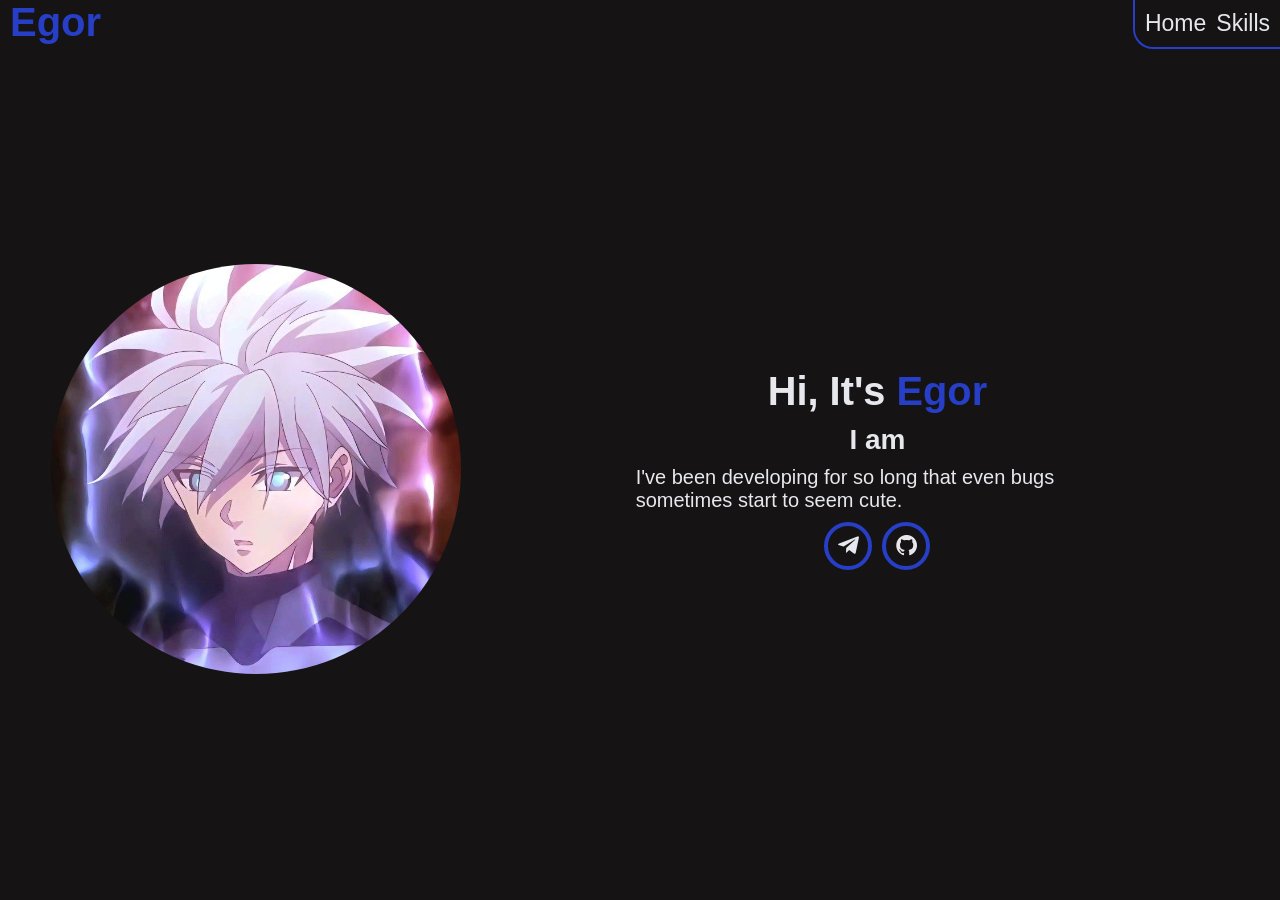
==== index.html @ af2187a4 "basic version" ====
<!DOCTYPE html>
<html lang="en">
    <head>
        <meta charset="UTF-8">
        <meta name="viewport" content="width=device-width, initial-scale=1">
        <title>Home</title>
        <link rel="stylesheet" href="css/main.css">
        <link href='https://unpkg.com/boxicons@2.1.4/css/boxicons.min.css' rel='stylesheet'>
        <link rel="icon" href="photo/code.ico">
    </head>
    <body>
        <nav>
            <a style="text-decoration: none;" href="/"><span class="logo">Egor</span></a>
            <div class="categories">
                <a href="/">Home</a>
                <a href="/skills">Skills</a>
            </div>
        </nav>
        <section class="main">
            <div class="home-photo">
                <img src="photo/face.jpg" alt="My photo">
            </div>
            <div class="home-info">
                <div class="hello">
                    <h3>Hi, It's <span>Egor</span></h3>
                </div>
                <div class="typing-text">
                    <h4> I am <span></span></h4>
                </div>
                <div class="about-me">
                    <p>I've been developing for so long that even bugs sometimes start to seem cute.</p>
                </div>
                <div class="social-icons">
                    <a href="https://t.me/asfkendksn"><i class='bx bxl-telegram'></i></a>
                    <a href="https://github.com/Pineapple936"><i class='bx bxl-github'></i></a>
                </div>
            </div>
        </section>
    </body>
</html>
---- css/main.css ----
:root{
    color-scheme: only light;
    --main-color: #263fc6;
    --font-color: #e7e8ed;
    --background-color: #151313;
    --normal-font: 2rem;
}
*{
    padding: 0;
    margin: 0;
}
html{
    font-size: 62.5%;
}
body{
    min-height: 100vh;
    box-sizing: border-box;
    background-color: var(--background-color);
    color: var(--font-color);
    font-family: Verdana, Geneva, Tahoma, sans-serif;
}
.logo{
    box-sizing: border-box;
    padding: 1rem 0rem 0rem 1rem;
    font-size: 4rem;
    font-weight: bold;
    color: var(--main-color);
}
.categories{
    font-size: 2.3rem;
    position: absolute;
    top: 0%;
    right: 0%;
    display: flex;
    gap: 1rem;
    box-sizing: border-box;
    border-left: 0.2rem solid var(--main-color);
    border-bottom: 0.2rem solid var(--main-color);
    border-radius: 0px 0px 0px 2rem;
    padding: 1rem;
}
.categories a{
    text-decoration: none;
    color: var(--font-color);
    transition: 0.2s ease;
}
.categories a:hover, a:active{
    border-bottom: 0.5rem solid var(--main-color);
    border-radius: 0.5rem;
    color: var(--main-color);
}
.main{
    display: flex;
    min-height: 92vh;
    box-sizing: border-box;
    gap: 2rem;
    padding-top: 2rem;
}
.home-photo{
    display: flex;
    justify-content: center;
    align-items: center;
    box-sizing: border-box;
    width: 40%;
}
.home-photo img{
    position: relative;
    width: 32vw;
    border-radius: 50%;
    transition: 0.3s ease;
}
.home-photo img:hover{
    transform: scale(1.05);
    box-shadow: 0rem 0rem 3rem 1.2rem var(--main-color);
}
.home-info{
    display: flex;
    flex-direction: column;
    justify-content: center;
    align-items: center;
    gap: 1rem;
    box-sizing: border-box;
    font-size: var(--normal-font);
}
.home-info span{
    color: var(--main-color);
}
.home-info .hello{
    font-size: 1.7em;
}
.home-info .typing-text{
    font-size: 1.4em;
    font-weight: bold;
}
.home-info .typing-text span{
    position: relative;
}
.home-info .typing-text span::before{
    content: "";
    animation: words 10s infinite;
}
.home-info .typing-text span::after{
    content: " ";
    position: absolute;
    right: -8px;
    background-color: var(--background-color);
    animation: 5s typing-text steps(50, end) infinite, cursor 0.6s infinite;
}
@keyframes typing-text{
    0%{
        width: 100%
    }
    70%, 90%{
        width: 0%
    }
    100%{
        width: 100%
    }
}
@keyframes words{
    0%, 50%{
        content: "Beginner programmer";
    }
    51%, 100%{
        content: "Web developer";
    }
}
@keyframes cursor {
    to{
        border-left: 3px solid var(--main-color);
    }
}
.about-me{
    width: 70%;
}
.social-icons{
    display: inline-flex;
    gap: 1rem;
}
.social-icons a{
    display: inline-flex;
    justify-content: center;
    align-items: center;
    width: 4rem;
    height: 4rem;
    border: 0.4rem solid var(--main-color);
    border-radius: 50%;
    text-decoration: none;
    font-size: 2.5rem;
    color: var(--font-color);
    transition: 0.3s ease;
}
.social-icons a:hover{
    background-color: var(--main-color);
    box-shadow: 0rem 0rem 25px var(--main-color);
    transform: scale(1.3) translateY(-5px);
    color: var(--background-color);
}
.skills{
    display: flex;
    flex-wrap: wrap;
    justify-content: space-evenly;
    align-items: center;
    width: 100%;
    box-sizing: border-box;
}
.card{
    position: relative;
    display: grid;
    place-content: center;
    box-sizing: border-box;
    width: 30%;
    height: 90%;
    border-radius: 1rem;
    padding: 3rem 2rem;
    font-size: var(--normal-font);
    transition: 0.3s ease;
    overflow: hidden;
}
.card:hover{
    scale: 1.1;
}
.card::before, .card::after{
    position: absolute;
}
.card::before{
    content: "";
    top: 50%;
    left: 50%;
    translate: -50% -50%;
    z-index: -2;
    width: 200%;
    height: 200%;
    background-image: conic-gradient(var(--color) 0deg, transparent 60deg, transparent 180deg, var(--color) 180deg, transparent 240deg);
    animation: 8s border linear infinite;
}
.card:hover::before{
    animation-play-state: paused;
}
.card::after{
    content: "";
    width: calc(100% - 1rem);
    height: calc(100% - 1rem);
    top: 50%;
    left: 50%;
    translate: -50% -50%;
    border-radius: 1rem;
    z-index: -1;
    background-color: var(--background-color);
}
.card:hover::after{
    background-color: #17171a;
}
@keyframes border{
    to{
        transform: rotateZ(360deg);
    }
}
.card i{
    text-align: center;
    font-size: 10rem;
    -webkit-text-stroke: 0.2rem var(--color);
    color: transparent;
}
.card:hover i{
    color: var(--color);
    -webkit-text-stroke: 0.2rem var(--background-color);
}
.card .title{
    margin-block: 2.5rem 1.5rem;
    font-size: 3.5rem;
    text-align: center;
    color: var(--color);
}
.card .text{
    text-align: center;
    font-size: 2.5rem;
    opacity: 0.7;
}
.card:hover .text{
    opacity: 1;
}
@media(max-width: 750px){
    .categories{
        position: absolute;
        flex-direction: column;
        top: 0px;
        right: 0px;
        padding: 1rem;
        gap: 1rem;
    }
    .main{
        flex-direction: column;
    }
    .home-photo{
        width: 100%;
    }
    .home-photo img{
        width: 53%;
    }
    .home-info{
        justify-content: flex-start;
        align-items: flex-start;
        width: 100%;
        padding-left: 0.9rem;
    }
    .home-info .typing-text{
        font-size: 1em;
    }
    .about-me{
        width: 90%;
    }
    .home-info .social-icons a{
        width: 4rem;
        height: 4rem;
        font-size: 2rem;
    }
    .skills{
        flex-direction: column;
        align-items: center;
        gap: 2rem;
        padding-top: 2rem;
        padding-bottom: 2rem;
    }
    .card{
        width: 65%;
    }
    .card .title{
        font-size: 3.5rem;
    }
    .card .text{
        font-size: 2rem;
    }
}
@media(max-width: 430px){
    .home-photo img{
        width: 85%;
    }
}
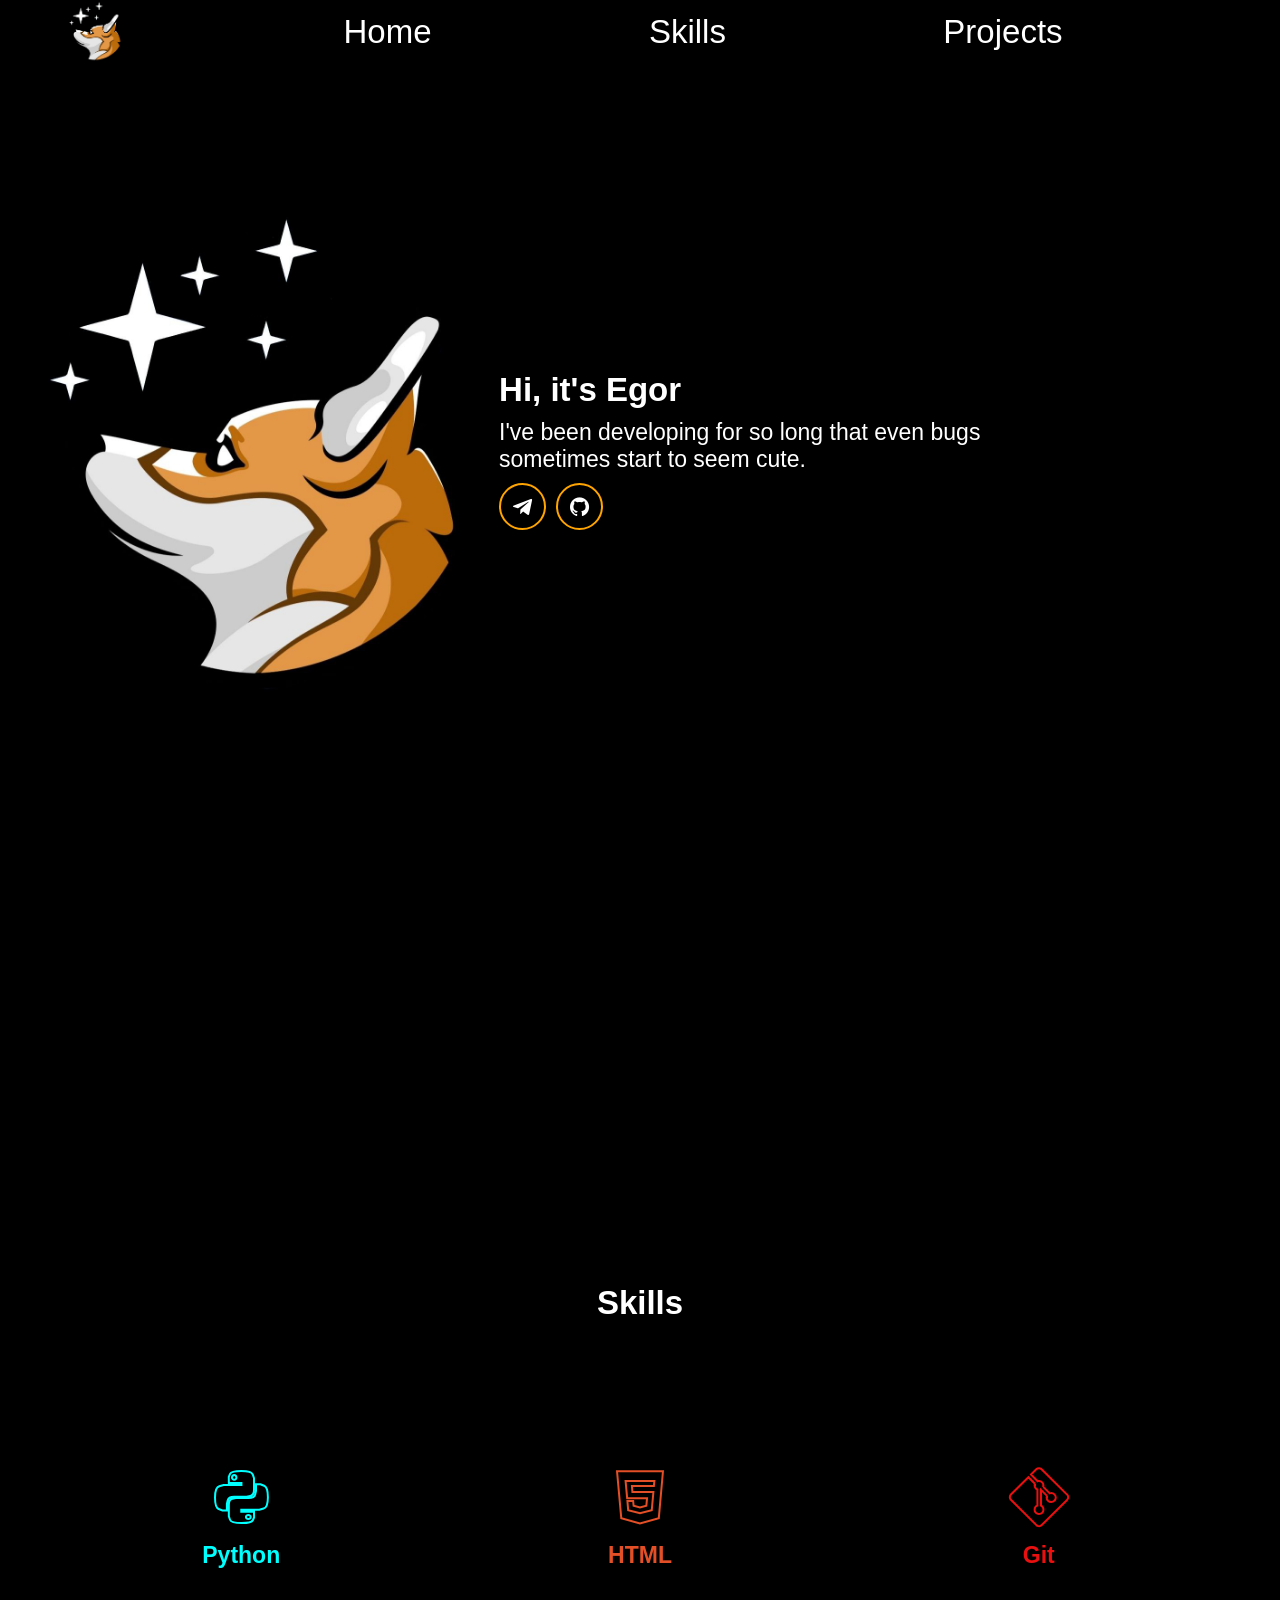
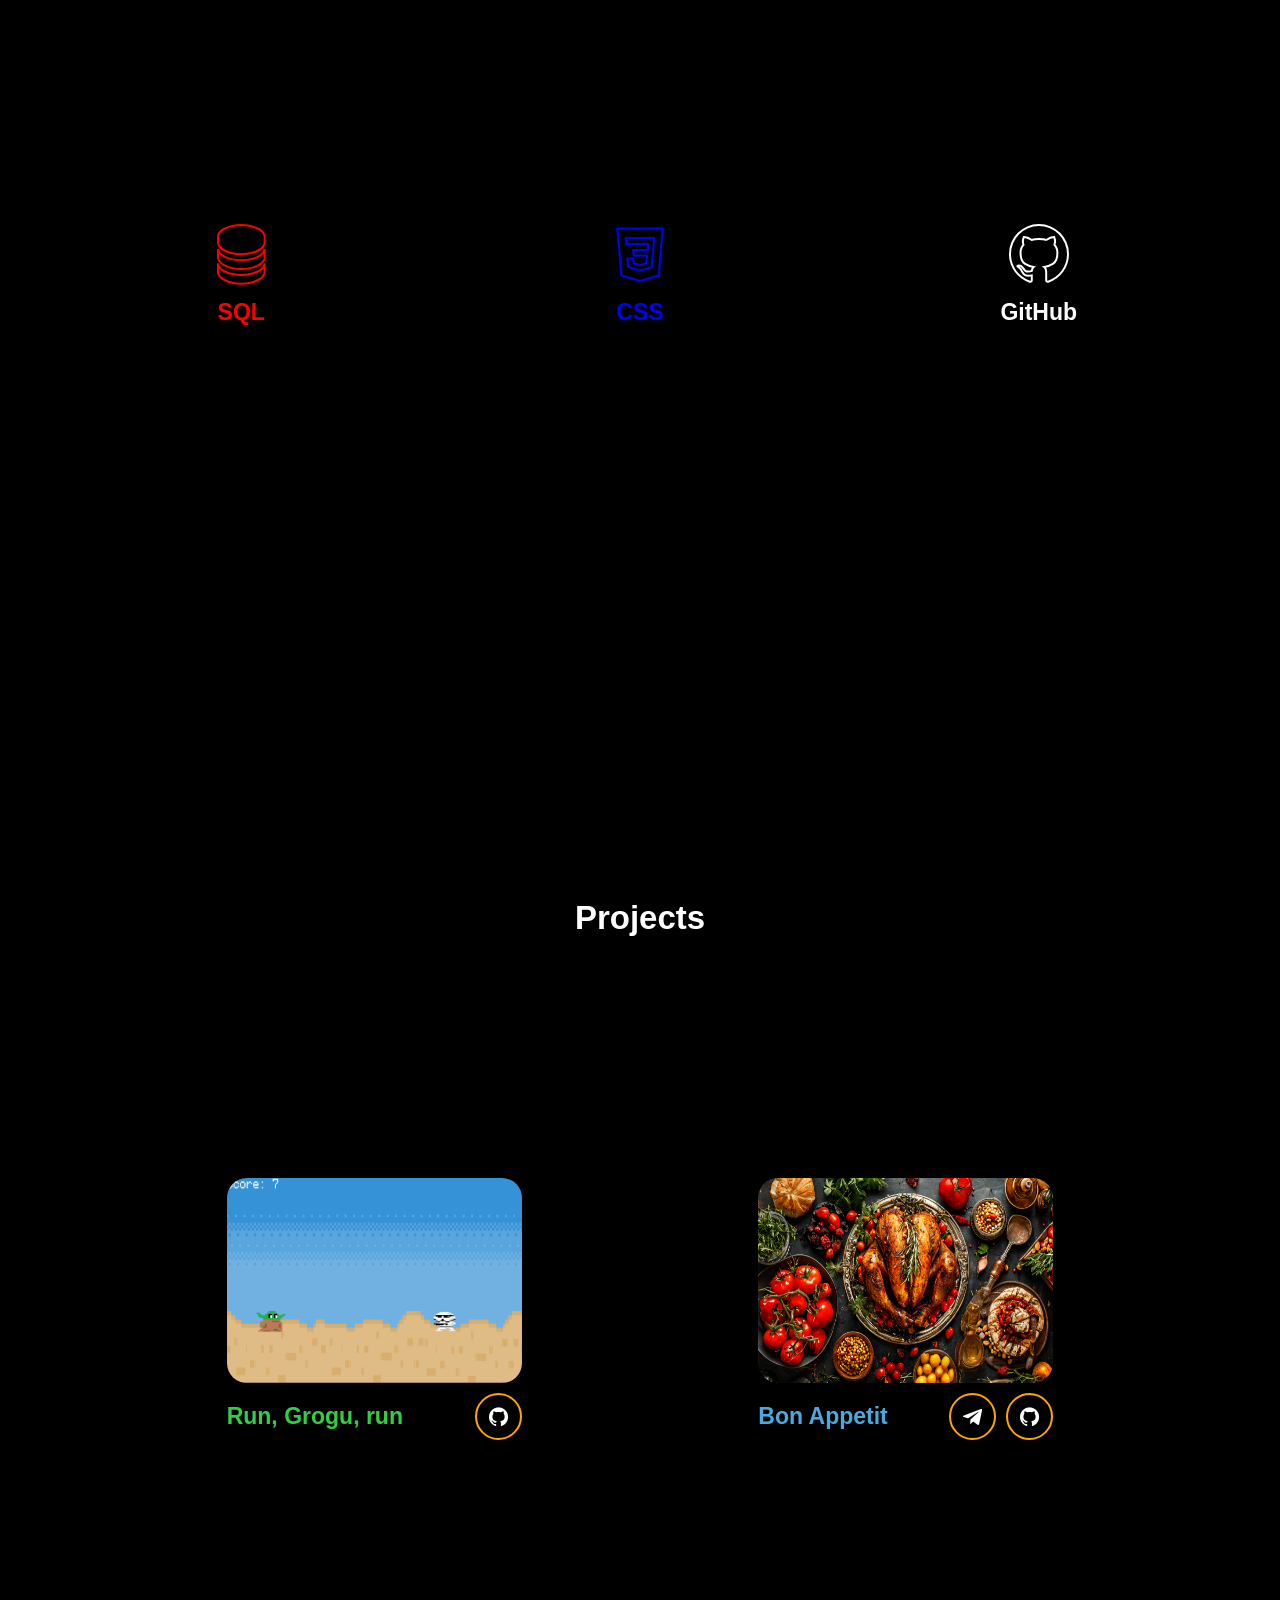
==== commit 58dab7f8: "create website" ====
--- a/index.html
+++ b/index.html
@@ -2,39 +2,85 @@
 <html lang="en">
     <head>
         <meta charset="UTF-8">
-        <meta name="viewport" content="width=device-width, initial-scale=1">
+        <meta name="viewport" content="width=device-width, initial-scale=1.0">
         <title>Home</title>
         <link rel="stylesheet" href="css/main.css">
         <link href='https://unpkg.com/boxicons@2.1.4/css/boxicons.min.css' rel='stylesheet'>
-        <link rel="icon" href="photo/code.ico">
     </head>
     <body>
         <nav>
-            <a style="text-decoration: none;" href="/"><span class="logo">Egor</span></a>
-            <div class="categories">
-                <a href="/">Home</a>
-                <a href="/skills">Skills</a>
+            <img src="image/me.jpg" alt="me">
+            <div class="links">
+                <a href="#home">Home</a>
+                <a href="#skills">Skills</a>
+                <a href="#projects">Projects</a>
             </div>
         </nav>
-        <section class="main">
-            <div class="home-photo">
-                <img src="photo/face.jpg" alt="My photo">
+        <div id="home" class="container">
+            <div class="my-photo">
+                <img src="image/me.jpg" alt="me">
             </div>
-            <div class="home-info">
-                <div class="hello">
-                    <h3>Hi, It's <span>Egor</span></h3>
-                </div>
-                <div class="typing-text">
-                    <h4> I am <span></span></h4>
-                </div>
-                <div class="about-me">
-                    <p>I've been developing for so long that even bugs sometimes start to seem cute.</p>
-                </div>
+            <div class="about-me">
+                <h1>Hi, it's Egor</h1>
+                <span>I've been developing for so long that even bugs sometimes start to seem cute.</span>
                 <div class="social-icons">
                     <a href="https://t.me/asfkendksn"><i class='bx bxl-telegram'></i></a>
                     <a href="https://github.com/Pineapple936"><i class='bx bxl-github'></i></a>
                 </div>
             </div>
-        </section>
+        </div>
+        <div id="skills" class="container skills">
+            <h1>Skills</h1>
+            <div class="table">
+                <div class="card" style="--color: aqua">
+                    <i class='bx bxl-python'></i>
+                    <h1 class="title ">Python</h1>
+                </div>
+                <div class="card" style="--color: #E34F26">
+                    <i class='bx bxl-html5'></i>
+                    <h1 class="title ">HTML</h1>
+                </div>
+                <div class="card" style="--color: #ea1010">
+                    <i class='bx bxl-git'></i>
+                    <h1 class="title ">Git</h1>
+                </div>
+                <div class="card" style="--color: red">
+                    <i class='bx bxs-data'></i>
+                    <h1 class="title ">SQL</h1>
+                </div>
+                <div class="card" style="--color: blue">
+                    <i class='bx bxl-css3' ></i>
+                    <h1 class="title ">CSS</h1>
+                </div>
+                <div class="card" style="--color: white">
+                    <i class='bx bxl-github' ></i>
+                    <h1 class="title ">GitHub</h1>
+                </div>
+            </div>
+        </div>
+        <div id="projects" class="container skills">
+            <h1>Projects</h1>
+            <div class="table">
+                <div class="card" style="--color: #2fd142">
+                    <img src="image/projects photo/run, grog, run.png" alt="game">
+                    <div class="project-info">
+                        <h1 class="title ">Run, Grogu, run</h1>
+                        <div class="social-icons">
+                            <a href="https://github.com/Pineapple936/Grogu-game" title="link to the repository"><i class='bx bxl-github'></i></a>
+                        </div>
+                    </div>
+                </div>
+                <div class="card" style="--color: #49a9e0">
+                    <img src="image/projects photo/Bon Appetit bot.jpg" alt="game">
+                    <div class="project-info">
+                        <h1 class="title ">Bon Appetit</h1>
+                        <div class="social-icons">
+                            <a href="https://t.me/mybonappetitbot"><i class='bx bxl-telegram'></i></a>
+                            <a href="https://github.com/Pineapple936/RecipeSearchBot" title="link to the repository"><i class='bx bxl-github'></i></a>
+                        </div>
+                    </div>
+                </div>
+            </div>
+        </div>
     </body>
-</html>+</html>
--- a/css/main.css
+++ b/css/main.css
@@ -1,299 +1,240 @@
 :root{
     color-scheme: only light;
-    --main-color: #263fc6;
-    --font-color: #e7e8ed;
-    --background-color: #151313;
-    --normal-font: 2rem;
-}
-*{
+
+    --font-normal: 2.3rem;
+    --font-large: 3.3rem;
+    --font-color: white;
+    --font-color-hover: orange;
+    --background-color: black;
+    --indent: 1rem;
+    --border-radius: 20px;
+
+    --symbol-size: 7rem;
+    --background-color-skills: #cd6400;
+    --gap: 1rem;
+}
+
+::-webkit-scrollbar {
+    width: 0;
+}
+
+* {
     padding: 0;
     margin: 0;
-}
-html{
+    font-size: var(--font-normal);
+    color: var(--font-color)
+}
+
+html {
     font-size: 62.5%;
-}
-body{
-    min-height: 100vh;
+    font-family: Verdana, Tahoma, sans-serif;
+    scroll-behavior: smooth;
+}
+
+body {
+    display: flex;
+    flex-direction: column;
+    justify-content: space-between;
+    width: 100%;
+    height: 370vh;
     box-sizing: border-box;
     background-color: var(--background-color);
-    color: var(--font-color);
-    font-family: Verdana, Geneva, Tahoma, sans-serif;
-}
-.logo{
+}
+
+nav {
+    position: fixed;
+    z-index: 1;
+    display: flex;
+    align-items: center;
+    width: 100%;
+    height: 7vh;
+    background-color: rgba(0, 0, 0, 0.7);
+}
+
+nav img{
+    margin-left: 5%;
+    height: 100%;
+    border-radius: 50%;
+}
+
+nav .links {
+    display: flex;
+    flex-grow: 1;
+    justify-content: space-evenly;
+}
+
+nav .links a {
+    font-size: var(--font-large);
+    text-decoration: none;
+    transition: 0.3s ease;
+}
+
+nav a:hover{
+    color: var(--font-color-hover)
+}
+
+.container {
+    display: flex;
+    justify-content: center;
+    align-items: center;
+    width: 100%;
+    height: 100vh;
     box-sizing: border-box;
-    padding: 1rem 0rem 0rem 1rem;
-    font-size: 4rem;
-    font-weight: bold;
-    color: var(--main-color);
-}
-.categories{
-    font-size: 2.3rem;
-    position: absolute;
-    top: 0%;
-    right: 0%;
-    display: flex;
-    gap: 1rem;
-    box-sizing: border-box;
-    border-left: 0.2rem solid var(--main-color);
-    border-bottom: 0.2rem solid var(--main-color);
-    border-radius: 0px 0px 0px 2rem;
     padding: 1rem;
 }
-.categories a{
-    text-decoration: none;
-    color: var(--font-color);
-    transition: 0.2s ease;
-}
-.categories a:hover, a:active{
-    border-bottom: 0.5rem solid var(--main-color);
-    border-radius: 0.5rem;
-    color: var(--main-color);
-}
-.main{
-    display: flex;
-    min-height: 92vh;
-    box-sizing: border-box;
-    gap: 2rem;
-    padding-top: 2rem;
-}
-.home-photo{
-    display: flex;
-    justify-content: center;
-    align-items: center;
-    box-sizing: border-box;
+
+.container h1 {
+    font-size: var(--font-large);
+}
+
+#home .my-photo{
+    display: grid;
+    place-content: center;
     width: 40%;
 }
-.home-photo img{
-    position: relative;
-    width: 32vw;
+
+#home .my-photo img {
+    width: 100%;
     border-radius: 50%;
-    transition: 0.3s ease;
-}
-.home-photo img:hover{
-    transform: scale(1.05);
-    box-shadow: 0rem 0rem 3rem 1.2rem var(--main-color);
-}
-.home-info{
-    display: flex;
-    flex-direction: column;
-    justify-content: center;
-    align-items: center;
-    gap: 1rem;
-    box-sizing: border-box;
-    font-size: var(--normal-font);
-}
-.home-info span{
-    color: var(--main-color);
-}
-.home-info .hello{
-    font-size: 1.7em;
-}
-.home-info .typing-text{
-    font-size: 1.4em;
-    font-weight: bold;
-}
-.home-info .typing-text span{
-    position: relative;
-}
-.home-info .typing-text span::before{
-    content: "";
-    animation: words 10s infinite;
-}
-.home-info .typing-text span::after{
-    content: " ";
-    position: absolute;
-    right: -8px;
-    background-color: var(--background-color);
-    animation: 5s typing-text steps(50, end) infinite, cursor 0.6s infinite;
-}
-@keyframes typing-text{
-    0%{
-        width: 100%
-    }
-    70%, 90%{
-        width: 0%
-    }
-    100%{
-        width: 100%
-    }
-}
-@keyframes words{
-    0%, 50%{
-        content: "Beginner programmer";
-    }
-    51%, 100%{
-        content: "Web developer";
-    }
-}
-@keyframes cursor {
-    to{
-        border-left: 3px solid var(--main-color);
-    }
-}
-.about-me{
-    width: 70%;
-}
-.social-icons{
+}
+
+#home .about-me {
+    display: flex;
+    flex-direction: column;
+    justify-content: center;
+    align-items: left;
+    gap: var(--indent);
+}
+
+#home .about-me h1 {
+    font-size: var(--font-large);
+}
+
+#home .about-me span {
+    width: 75%;
+}
+
+.social-icons {
     display: inline-flex;
-    gap: 1rem;
-}
-.social-icons a{
+    gap: var(--indent);
+}
+
+.social-icons a {
     display: inline-flex;
     justify-content: center;
     align-items: center;
-    width: 4rem;
-    height: 4rem;
-    border: 0.4rem solid var(--main-color);
+    width: 4.3rem;
+    height: 4.3rem;
+    border: 0.2rem solid var(--font-color-hover);
     border-radius: 50%;
     text-decoration: none;
     font-size: 2.5rem;
     color: var(--font-color);
-    transition: 0.3s ease;
-}
-.social-icons a:hover{
-    background-color: var(--main-color);
-    box-shadow: 0rem 0rem 25px var(--main-color);
+    transition: .2s linear;
+}
+
+.social-icons a:hover {
+    background-color: var(--font-color-hover);
+    box-shadow: 0rem 0rem 25px var(--font-color-hover);
     transform: scale(1.3) translateY(-5px);
     color: var(--background-color);
 }
-.skills{
+
+.skills {
+    flex-direction: column;
+    gap: 2rem;
+}
+
+.table {
     display: flex;
     flex-wrap: wrap;
     justify-content: space-evenly;
     align-items: center;
-    width: 100%;
+    gap: var(--gap);
+    width: 100%;
+    height: 80%;
+}
+
+.table .card {
+    display: flex;
+    flex-direction: column;
+    justify-content: center;
+    align-items: center;
+    gap: var(--gap);
+    width: 25%;
+    height: 40%;
     box-sizing: border-box;
-}
-.card{
-    position: relative;
-    display: grid;
-    place-content: center;
-    box-sizing: border-box;
-    width: 30%;
-    height: 90%;
-    border-radius: 1rem;
-    padding: 3rem 2rem;
-    font-size: var(--normal-font);
-    transition: 0.3s ease;
-    overflow: hidden;
-}
-.card:hover{
-    scale: 1.1;
-}
-.card::before, .card::after{
-    position: absolute;
-}
-.card::before{
-    content: "";
-    top: 50%;
-    left: 50%;
-    translate: -50% -50%;
-    z-index: -2;
-    width: 200%;
-    height: 200%;
-    background-image: conic-gradient(var(--color) 0deg, transparent 60deg, transparent 180deg, var(--color) 180deg, transparent 240deg);
-    animation: 8s border linear infinite;
-}
-.card:hover::before{
-    animation-play-state: paused;
-}
-.card::after{
-    content: "";
-    width: calc(100% - 1rem);
-    height: calc(100% - 1rem);
-    top: 50%;
-    left: 50%;
-    translate: -50% -50%;
-    border-radius: 1rem;
-    z-index: -1;
-    background-color: var(--background-color);
-}
-.card:hover::after{
-    background-color: #17171a;
-}
-@keyframes border{
-    to{
-        transform: rotateZ(360deg);
-    }
-}
-.card i{
-    text-align: center;
-    font-size: 10rem;
+    padding: 1rem;
+    border-radius: var(--border-radius);
+    transition: 0.3s linear;
+}
+
+.table .card:hover{
+    transform: translateY(-8px);
+    box-shadow: 0rem .3rem 2rem .1rem var(--font-color-hover);
+}
+
+#skills .table i {
+    font-size: var(--symbol-size);
     -webkit-text-stroke: 0.2rem var(--color);
     color: transparent;
 }
-.card:hover i{
+
+#skills .table .card:hover i {
+    -webkit-text-stroke: 0.2rem transparent;
     color: var(--color);
-    -webkit-text-stroke: 0.2rem var(--background-color);
-}
-.card .title{
-    margin-block: 2.5rem 1.5rem;
-    font-size: 3.5rem;
-    text-align: center;
-    color: var(--color);
-}
-.card .text{
-    text-align: center;
-    font-size: 2.5rem;
-    opacity: 0.7;
-}
-.card:hover .text{
-    opacity: 1;
-}
-@media(max-width: 750px){
-    .categories{
-        position: absolute;
+}
+
+.table .card h1 {
+    font-size: var(--info-size);
+    color: var(--color)
+}
+
+.table .card img {
+    max-width: 100%;
+    height: 80%;
+    border-radius: var(--border-radius);
+}
+
+#projects .card .project-info {
+    display: flex;
+    justify-content: space-between;
+    align-items: center;
+    width: 100%;
+}
+
+@media (max-width: 800px) {
+    .container{
         flex-direction: column;
-        top: 0px;
-        right: 0px;
-        padding: 1rem;
-        gap: 1rem;
-    }
-    .main{
+    }
+
+    #home .my-photo {
+        width: 70%;
+    }
+
+    #skills .table .card {
+        width: 45%;
+        height: 30%;
+    }
+
+    #projects .table {
         flex-direction: column;
     }
-    .home-photo{
+
+    #projects .table .card{
+        width: 50%;
+    }
+}
+
+@media (max-width: 500px) {
+    nav .links a {
+        font-size: 2.5rem;
+    }
+
+    #home .my-photo {
         width: 100%;
     }
-    .home-photo img{
-        width: 53%;
-    }
-    .home-info{
-        justify-content: flex-start;
-        align-items: flex-start;
-        width: 100%;
-        padding-left: 0.9rem;
-    }
-    .home-info .typing-text{
-        font-size: 1em;
-    }
-    .about-me{
-        width: 90%;
-    }
-    .home-info .social-icons a{
-        width: 4rem;
-        height: 4rem;
-        font-size: 2rem;
-    }
-    .skills{
-        flex-direction: column;
-        align-items: center;
-        gap: 2rem;
-        padding-top: 2rem;
-        padding-bottom: 2rem;
-    }
-    .card{
-        width: 65%;
-    }
-    .card .title{
-        font-size: 3.5rem;
-    }
-    .card .text{
-        font-size: 2rem;
-    }
-}
-@media(max-width: 430px){
-    .home-photo img{
-        width: 85%;
-    }
-}+    #projects .table .card{
+        width: 80%;
+    }
+}
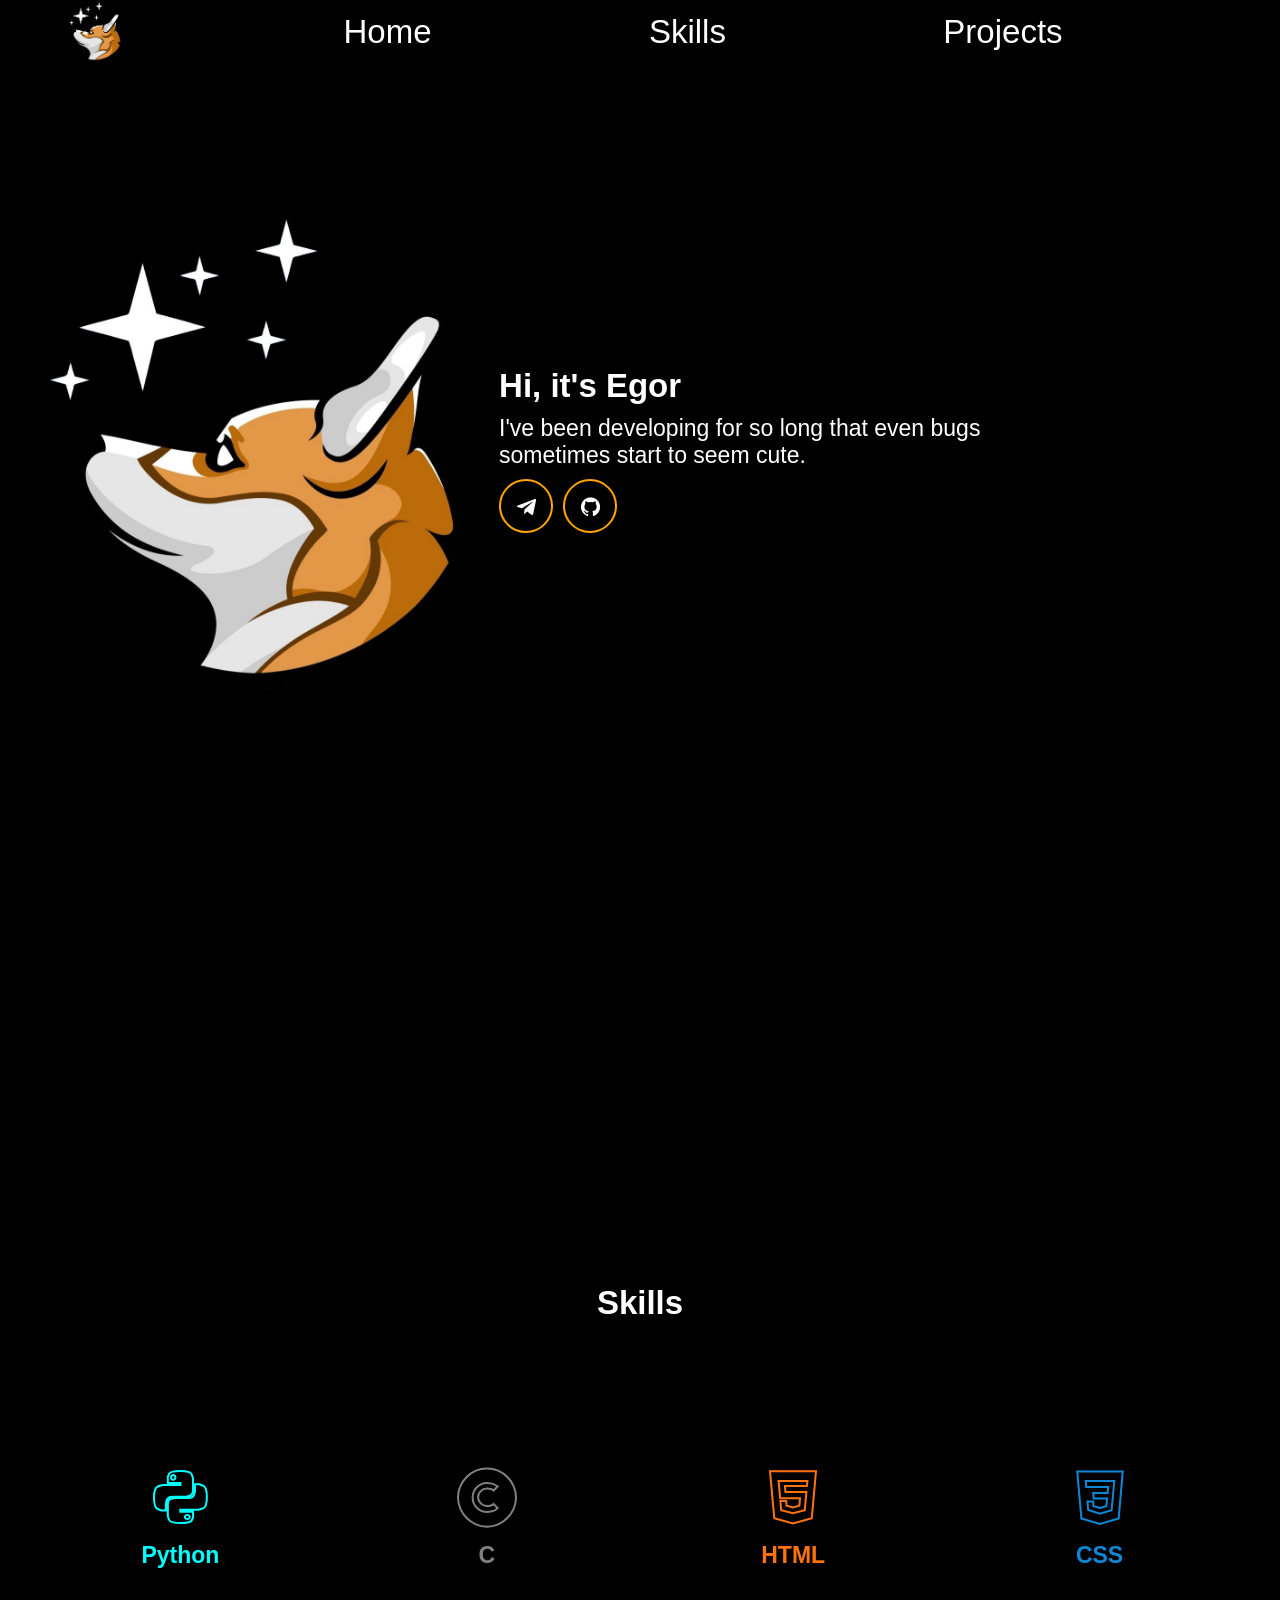
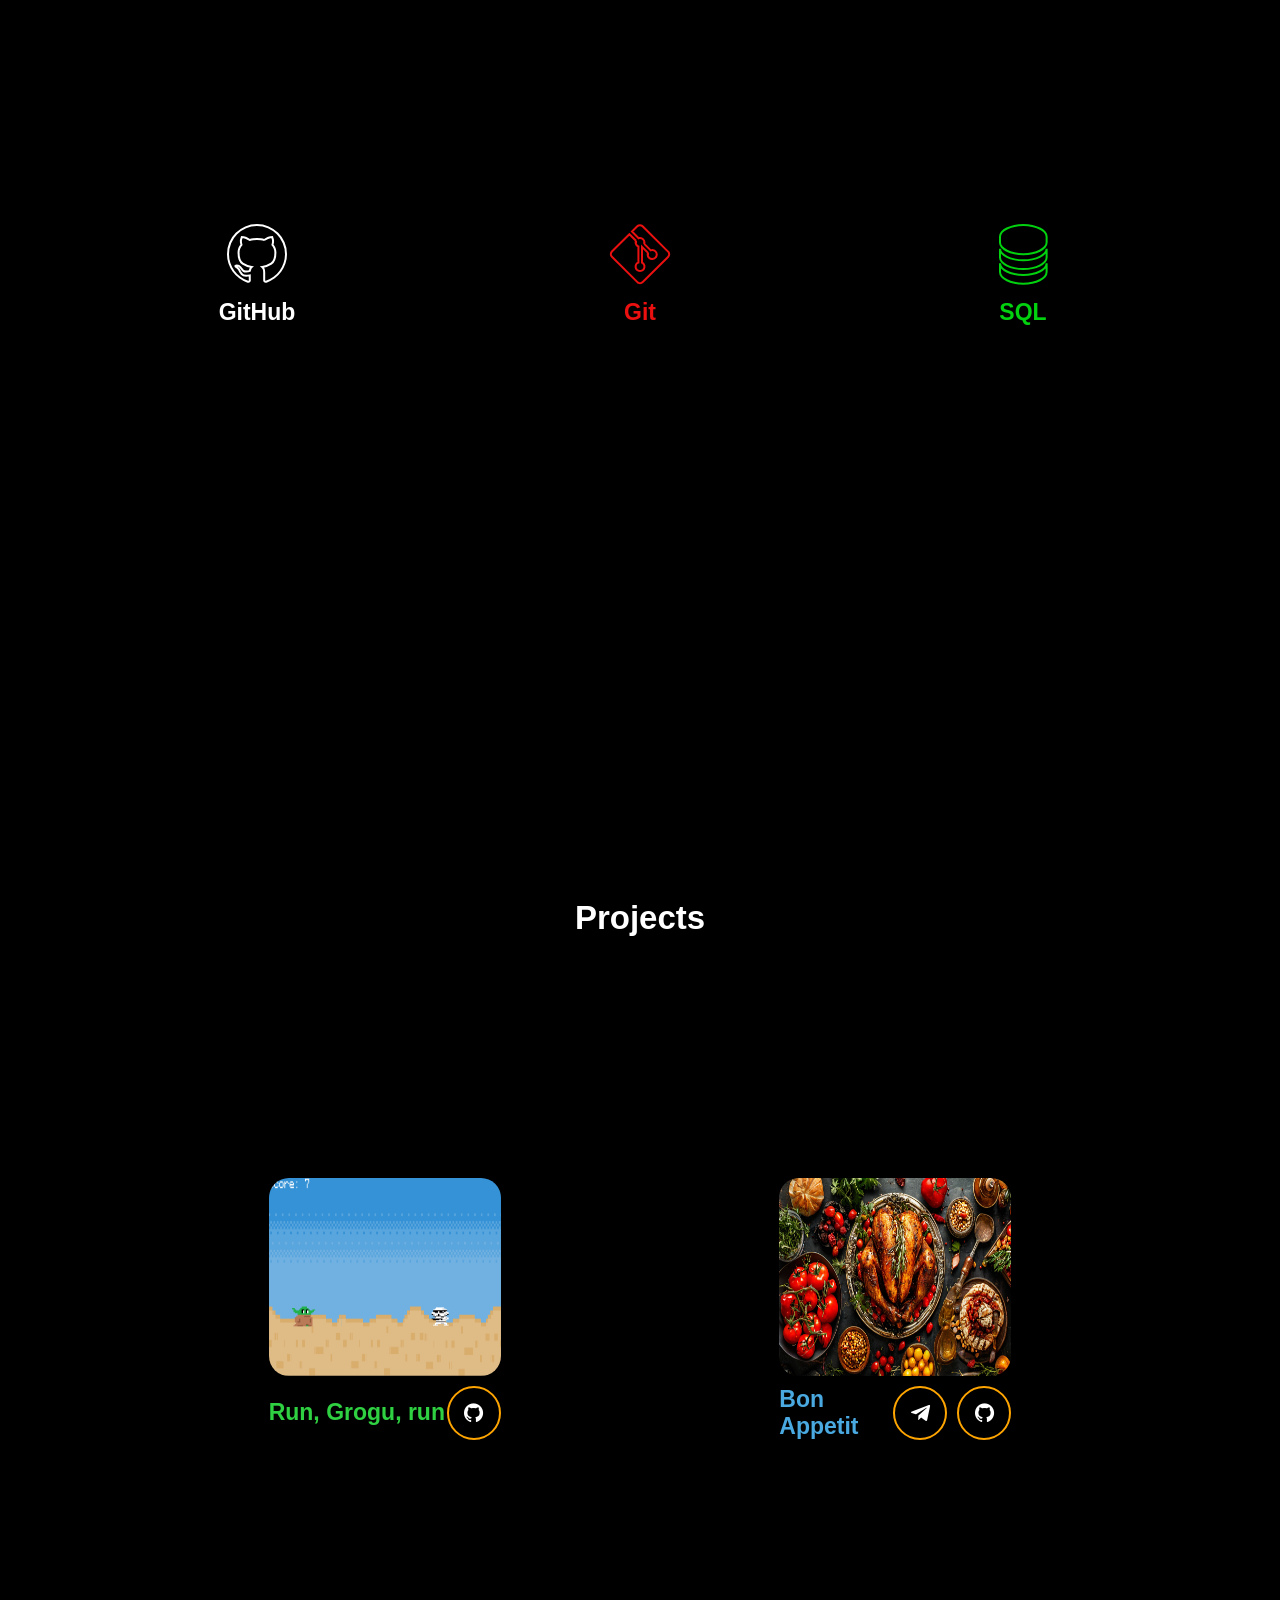
==== commit a11d734b: "cosmetic repairs" ====
--- a/index.html
+++ b/index.html
@@ -3,7 +3,8 @@
     <head>
         <meta charset="UTF-8">
         <meta name="viewport" content="width=device-width, initial-scale=1.0">
-        <title>Home</title>
+        <title>Me</title>
+        <link rel="icon" href="/image/head page.png">
         <link rel="stylesheet" href="css/main.css">
         <link href='https://unpkg.com/boxicons@2.1.4/css/boxicons.min.css' rel='stylesheet'>
     </head>
@@ -36,25 +37,29 @@
                     <i class='bx bxl-python'></i>
                     <h1 class="title ">Python</h1>
                 </div>
-                <div class="card" style="--color: #E34F26">
+                <div class="card" style="--color: grey">
+                    <i class='bx bxs-copyright'></i>
+                    <h1 class="title ">C</h1>
+                </div>
+                <div class="card" style="--color: #ff730c">
                     <i class='bx bxl-html5'></i>
                     <h1 class="title ">HTML</h1>
                 </div>
-                <div class="card" style="--color: #ea1010">
-                    <i class='bx bxl-git'></i>
-                    <h1 class="title ">Git</h1>
-                </div>
-                <div class="card" style="--color: red">
-                    <i class='bx bxs-data'></i>
-                    <h1 class="title ">SQL</h1>
-                </div>
-                <div class="card" style="--color: blue">
+                <div class="card" style="--color: #0d87d6">
                     <i class='bx bxl-css3' ></i>
                     <h1 class="title ">CSS</h1>
                 </div>
                 <div class="card" style="--color: white">
                     <i class='bx bxl-github' ></i>
                     <h1 class="title ">GitHub</h1>
+                </div>
+                <div class="card" style="--color: #ea1010">
+                    <i class='bx bxl-git'></i>
+                    <h1 class="title ">Git</h1>
+                </div>
+                <div class="card" style="--color: #02d10f">
+                    <i class='bx bxs-data'></i>
+                    <h1 class="title ">SQL</h1>
                 </div>
             </div>
         </div>
--- a/css/main.css
+++ b/css/main.css
@@ -8,7 +8,6 @@
     --background-color: black;
     --indent: 1rem;
     --border-radius: 20px;
-
     --symbol-size: 7rem;
     --background-color-skills: #cd6400;
     --gap: 1rem;
@@ -123,12 +122,12 @@
     display: inline-flex;
     justify-content: center;
     align-items: center;
-    width: 4.3rem;
-    height: 4.3rem;
+    width: 5rem;
+    height: 5rem;
     border: 0.2rem solid var(--font-color-hover);
     border-radius: 50%;
     text-decoration: none;
-    font-size: 2.5rem;
+    font-size: 10rem;
     color: var(--font-color);
     transition: .2s linear;
 }
@@ -161,7 +160,7 @@
     justify-content: center;
     align-items: center;
     gap: var(--gap);
-    width: 25%;
+    width: 20%;
     height: 40%;
     box-sizing: border-box;
     padding: 1rem;
@@ -169,22 +168,12 @@
     transition: 0.3s linear;
 }
 
-.table .card:hover{
-    transform: translateY(-8px);
-    box-shadow: 0rem .3rem 2rem .1rem var(--font-color-hover);
-}
-
 #skills .table i {
     font-size: var(--symbol-size);
     -webkit-text-stroke: 0.2rem var(--color);
     color: transparent;
 }
 
-#skills .table .card:hover i {
-    -webkit-text-stroke: 0.2rem transparent;
-    color: var(--color);
-}
-
 .table .card h1 {
     font-size: var(--info-size);
     color: var(--color)
